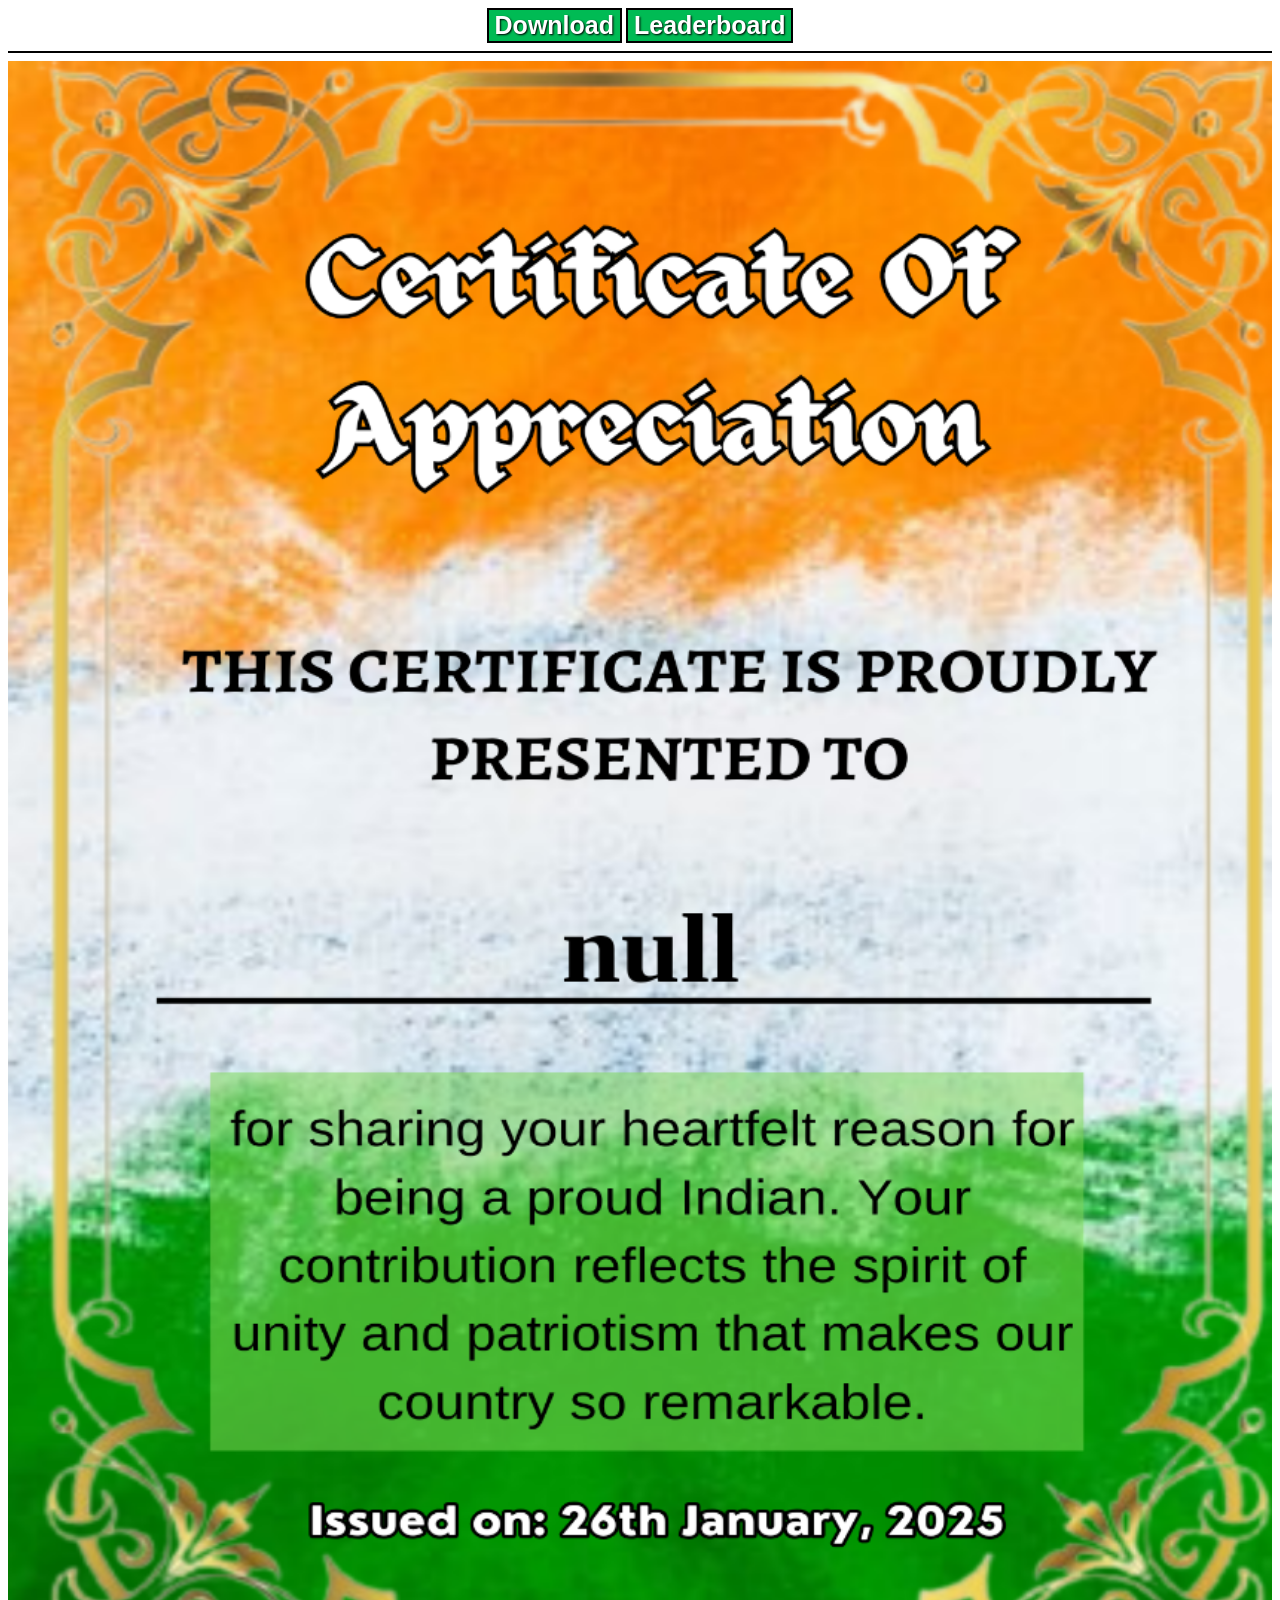
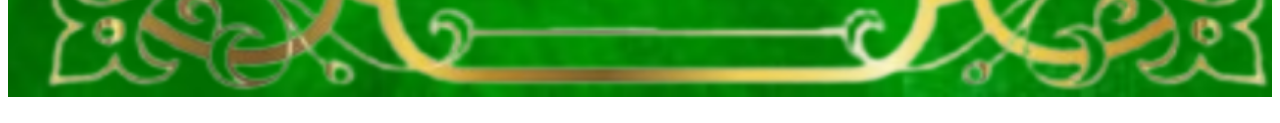
==== certificate.html @ 606cf860 "sure wow" ====
<html lang="en">
<head>
    <meta charset="UTF-8">
    <meta http-equiv="X-UA-Compatible" content="IE=edge">
    <meta name="viewport" content="width=device-width, initial-scale=1.0">
    <title>Certificate</title>
    <style>
        img{
            width: 100%;
        }
        button{
            font-size:25px;
        }
        a{
            font-size:27px;
        }
        @media screen and (max-width:700px) {
            img{
                width: 100%;
            }
            button{
            font-size:16px;
        }
        a{
            font-size:18px;
        }
        }
    </style>
</head>
<body>
    <center>
<button id="down" style="cursor:pointer;font-weight: 700;color: white;background: #00bb54;text-shadow: 1px 1px 2px black;border: 2px solid black;">Download</button>
<button id="leader" style="cursor:pointer;font-weight: 700;color: white;background: #00bb54;text-shadow: 1px 1px 2px black;border: 2px solid black;">Leaderboard</button>


<hr color="black">
  <canvas id="my" width="850" height="1100" style="display:none;border:2px solid black;float:left;"></canvas>
  <img src="" id="img" >
  </center>
  <br>
<script>
  var bdis = document.getElementById("dis")
  var bdown = document.getElementById("down")
  var can = document.getElementById("my")
  var imga = document.getElementById("img")
  var leader = document.getElementById("leader")

  var c = document.getElementById("my");
var nam = localStorage.getItem("name")

var ctx = c.getContext("2d");
var background = new Image();
background.src = "certificate.png"
ctx.scale(0.6, 0.55);

function goToLeaderBoard()
        {
            window.open("certificate.html")
        }
// Make sure the image is loaded first otherwise nothing will draw.
background.onload = function(){
    ctx.drawImage(background,0,0);   
  ctx.font = "700 120px Georgia";
  ctx.textAlign = "center"
  ctx.tex = "center"

ctx.fillText(nam, 720,1125);
imga.src=my.toDataURL();

}
  bdown.addEventListener("click", function(){
  var a = document.createElement("a");
  document.body.appendChild(a)
  a.href = my.toDataURL();
  a.download = "certificate.png";
  a.click();      
  document.body.removeChild(a);
  })

  leader.addEventListener("click", function(){
 window.open("leaderboard.html")
  })

  function sharem(){
      window.open("whatsapp://send?text=Check out this amazing website and get your Special Certificate, Now ! "+window.location.href.replace("certificate","index"));
  }
  </script>
</body>
</html>
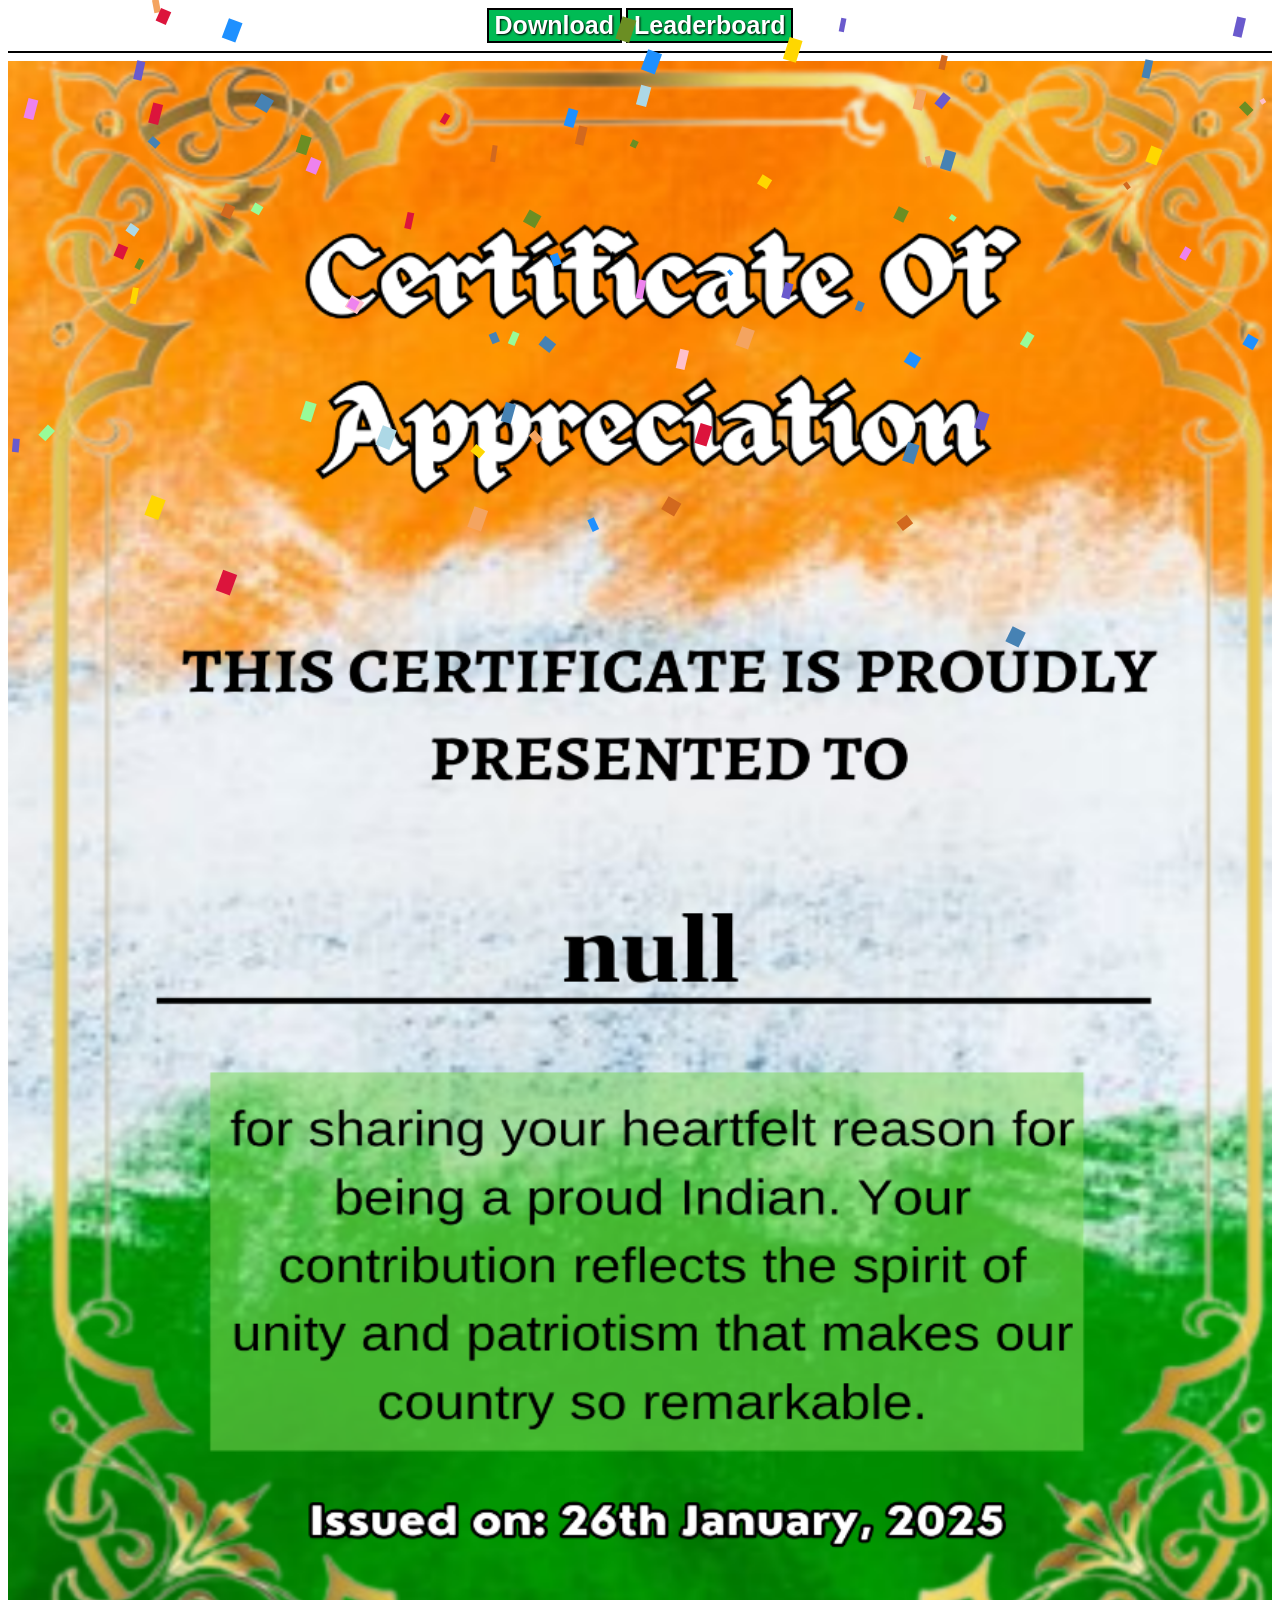
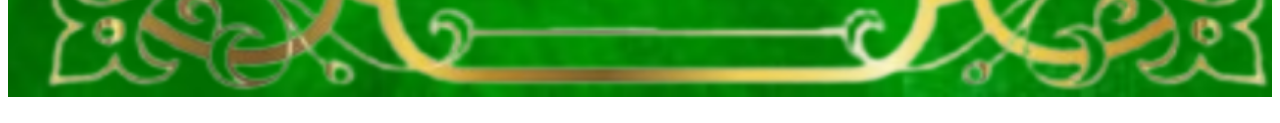
==== commit 0edcb62f: "Update certificate.html" ====
--- a/certificate.html
+++ b/certificate.html
@@ -38,6 +38,30 @@
   <img src="" id="img" >
   </center>
   <br>
+  <script src="hyperes.js"></script>
+    <script src="confetti.js"></script>
+    <!-- Confetti  JS-->
+    <script>
+
+        // start
+
+        const start = () => {
+            setTimeout(function() {
+                confetti.start()
+            }, 500); // 1000 is time that after 1 second start the confetti ( 1000 = 1 sec)
+        };
+
+        //  Stop
+
+        const stop = () => {
+            setTimeout(function() {
+                confetti.stop()
+            }, 6000); // 5000 is time that after 5 second stop the confetti ( 5000 = 5 sec)
+        };
+
+        start();
+        stop();
+    </script>
 <script>
   var bdis = document.getElementById("dis")
   var bdown = document.getElementById("down")
@@ -84,6 +108,7 @@
   function sharem(){
       window.open("whatsapp://send?text=Check out this amazing website and get your Special Certificate, Now ! "+window.location.href.replace("certificate","index"));
   }
+
   </script>
 </body>
-</html>+</html>
